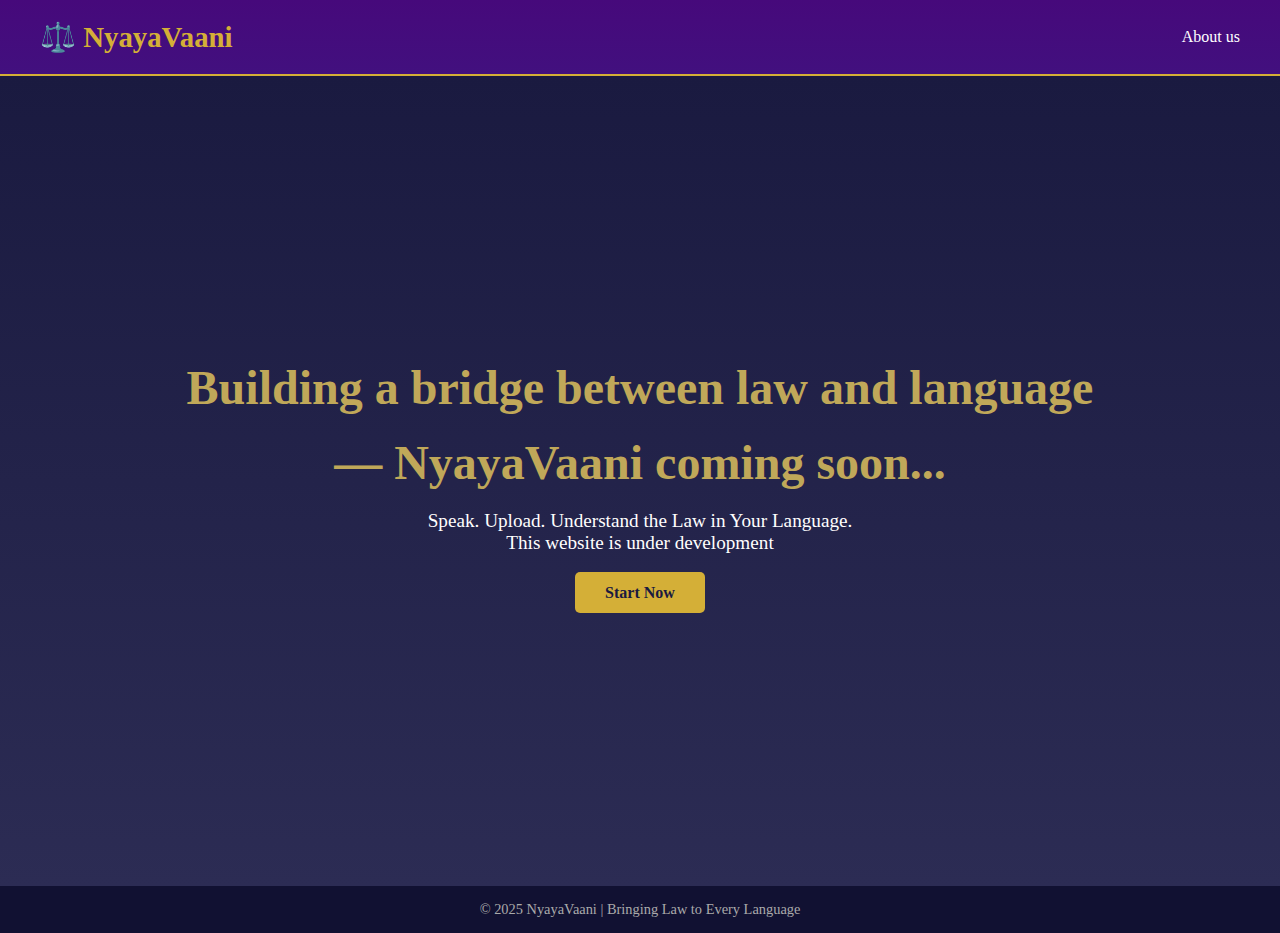
==== index.html @ 299b1ab1 "Add files via upload" ====
<!DOCTYPE html>
<html lang="en">
<head>
  <meta charset="UTF-8" />
  <meta name="viewport" content="width=device-width, initial-scale=1.0"/>
  <title>NyayaVaani</title>
  <link rel="stylesheet" href="style.css" />
</head>
<body>
  <header class="header">
    <div class="logo">⚖️ NyayaVaani</div>
    <nav>
      <ul class="nav-links">
        <li><a href="index.html#about"> About us </a></li>
      </ul>
    </nav>
  </header>

  <section class="hero">
    <div class="hero-content">
      <h1>Building a bridge between law and language</h1>
      <h1> — NyayaVaani coming soon...</h1>
      <p>Speak. Upload. Understand the Law in Your Language.<br>
        This website is under development
      </p>
      <a href="start.html" class="btn">Start Now</a>
    </div>
  </section>
  <footer class="footer">
    <p>© 2025 NyayaVaani | Bringing Law to Every Language
        
    </p>
  </footer>


</body>
</html>
---- style.css ----
* {
    margin: 0;
    padding: 0;
    box-sizing: border-box;
  }
  
  body {
    font-family: Georgia, 'Times New Roman', Times, serif;
    background: linear-gradient(to bottom, #46097b, #115ea7);
    color: #ffffff;
  }
  
  .header {
    background-color: linear-gradient(to bottom, #46097b, #115ea7);
    padding: 20px 40px;
    display: flex;
    justify-content: space-between;
    align-items: center;
    border-bottom: 2px solid #d4af37;
  }
  
  .logo {
    font-size: 1.8rem;
    font-weight: bold;
    color: #d4af37;
  }
  
  .nav-links {
    list-style: none;
    display: flex;
    gap: 20px;
  }
  
  .nav-links li a {
    text-decoration: none;
    color: #ffffff;
    font-weight: 500;
    transition: color 0.3s;
  }
  
  .nav-links li a:hover {
    color: #d4af37;
  }
  
  .hero {
    height: 90vh;
    background: linear-gradient(to bottom, #1a1a40, #2c2c54);
    display: flex;
    justify-content: center;
    align-items: center;
    text-align: center;
    padding: 0 20px;
  }
  
  .hero-content h1 {
    font-size: 3rem;
    color: #c0a859;
    margin-bottom: 20px;
  }
  
  .hero-content p {
    font-size: 1.2rem;
    margin-bottom: 30px;
    color: #fffefe;
  }
  
  .btn {
    background-color: #d4af37;
    color: #1a1a40;
    padding: 12px 30px;
    text-decoration: none;
    font-weight: bold;
    border-radius: 5px;
    transition: background-color 0.3s;
  }
  
  .btn:hover {
    background-color: #b89027;
  }
  
  .footer {
    text-align: center;
    padding: 15px;
    background-color: #111132;
    color: #aaa;
    font-size: 0.9rem;
  }
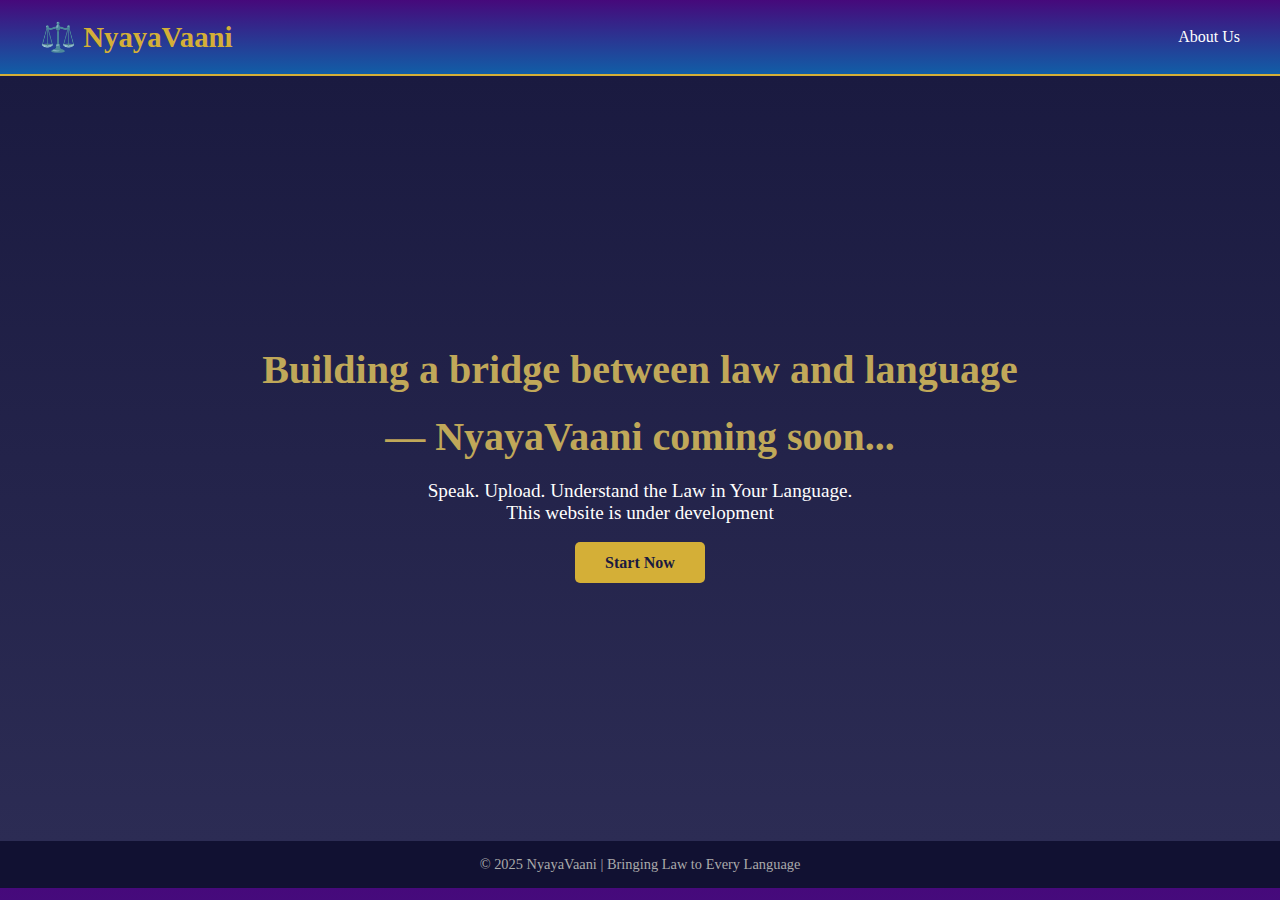
==== commit 9b8de363: "Add files via upload" ====
--- a/index.html
+++ b/index.html
@@ -11,7 +11,7 @@
     <div class="logo">⚖️ NyayaVaani</div>
     <nav>
       <ul class="nav-links">
-        <li><a href="index.html#about"> About us </a></li>
+        <li><a href="#about">About Us</a></li>
       </ul>
     </nav>
   </header>
@@ -19,19 +19,14 @@
   <section class="hero">
     <div class="hero-content">
       <h1>Building a bridge between law and language</h1>
-      <h1> — NyayaVaani coming soon...</h1>
-      <p>Speak. Upload. Understand the Law in Your Language.<br>
-        This website is under development
-      </p>
+      <h1>— NyayaVaani coming soon...</h1>
+      <p>Speak. Upload. Understand the Law in Your Language.<br>This website is under development</p>
       <a href="start.html" class="btn">Start Now</a>
     </div>
   </section>
+
   <footer class="footer">
-    <p>© 2025 NyayaVaani | Bringing Law to Every Language
-        
-    </p>
+    <p>© 2025 NyayaVaani | Bringing Law to Every Language</p>
   </footer>
-
-
 </body>
 </html>
--- a/style.css
+++ b/style.css
@@ -1,88 +1,119 @@
 * {
-    margin: 0;
-    padding: 0;
-    box-sizing: border-box;
+  margin: 0;
+  padding: 0;
+  box-sizing: border-box;
+}
+
+body {
+  font-family: Georgia, 'Times New Roman', Times, serif;
+  background: linear-gradient(to bottom, #46097b, #115ea7);
+  color: #ffffff;
+}
+
+.header {
+  background: linear-gradient(to bottom, #46097b, #115ea7);
+  padding: 20px 40px;
+  display: flex;
+  justify-content: space-between;
+  align-items: center;
+  border-bottom: 2px solid #d4af37;
+  flex-wrap: wrap;
+}
+
+.logo {
+  font-size: 1.8rem;
+  font-weight: bold;
+  color: #d4af37;
+}
+
+.nav-links {
+  list-style: none;
+  display: flex;
+  gap: 20px;
+  flex-wrap: wrap;
+}
+
+.nav-links li a {
+  text-decoration: none;
+  color: #ffffff;
+  font-weight: 500;
+  transition: color 0.3s;
+}
+
+.nav-links li a:hover {
+  color: #d4af37;
+}
+
+.hero {
+  min-height: 85vh;
+  background: linear-gradient(to bottom, #1a1a40, #2c2c54);
+  display: flex;
+  justify-content: center;
+  align-items: center;
+  text-align: center;
+  padding: 20px;
+}
+
+.hero-content {
+  max-width: 800px;
+}
+
+.hero-content h1 {
+  font-size: 2.5rem;
+  color: #c0a859;
+  margin-bottom: 20px;
+}
+
+.hero-content p {
+  font-size: 1.2rem;
+  margin-bottom: 30px;
+  color: #fffefe;
+}
+
+.btn {
+  background-color: #d4af37;
+  color: #1a1a40;
+  padding: 12px 30px;
+  text-decoration: none;
+  font-weight: bold;
+  border-radius: 5px;
+  transition: background-color 0.3s ease;
+}
+
+.btn:hover {
+  background-color: #b89027;
+}
+
+.footer {
+  text-align: center;
+  padding: 15px;
+  background-color: #111132;
+  color: #aaa;
+  font-size: 0.9rem;
+}
+
+/* Responsive Tweaks */
+@media (max-width: 768px) {
+  .hero-content h1 {
+    font-size: 2rem;
   }
-  
-  body {
-    font-family: Georgia, 'Times New Roman', Times, serif;
-    background: linear-gradient(to bottom, #46097b, #115ea7);
-    color: #ffffff;
+
+  .hero-content p {
+    font-size: 1rem;
   }
-  
+
+  .btn {
+    padding: 10px 20px;
+    font-size: 0.95rem;
+  }
+
   .header {
-    background-color: linear-gradient(to bottom, #46097b, #115ea7);
-    padding: 20px 40px;
-    display: flex;
-    justify-content: space-between;
-    align-items: center;
-    border-bottom: 2px solid #d4af37;
+    flex-direction: column;
+    text-align: center;
   }
-  
-  .logo {
-    font-size: 1.8rem;
-    font-weight: bold;
-    color: #d4af37;
+
+  .nav-links {
+    justify-content: center;
+    margin-top: 10px;
   }
-  
-  .nav-links {
-    list-style: none;
-    display: flex;
-    gap: 20px;
-  }
-  
-  .nav-links li a {
-    text-decoration: none;
-    color: #ffffff;
-    font-weight: 500;
-    transition: color 0.3s;
-  }
-  
-  .nav-links li a:hover {
-    color: #d4af37;
-  }
-  
-  .hero {
-    height: 90vh;
-    background: linear-gradient(to bottom, #1a1a40, #2c2c54);
-    display: flex;
-    justify-content: center;
-    align-items: center;
-    text-align: center;
-    padding: 0 20px;
-  }
-  
-  .hero-content h1 {
-    font-size: 3rem;
-    color: #c0a859;
-    margin-bottom: 20px;
-  }
-  
-  .hero-content p {
-    font-size: 1.2rem;
-    margin-bottom: 30px;
-    color: #fffefe;
-  }
-  
-  .btn {
-    background-color: #d4af37;
-    color: #1a1a40;
-    padding: 12px 30px;
-    text-decoration: none;
-    font-weight: bold;
-    border-radius: 5px;
-    transition: background-color 0.3s;
-  }
-  
-  .btn:hover {
-    background-color: #b89027;
-  }
-  
-  .footer {
-    text-align: center;
-    padding: 15px;
-    background-color: #111132;
-    color: #aaa;
-    font-size: 0.9rem;
-  }
-  +}
